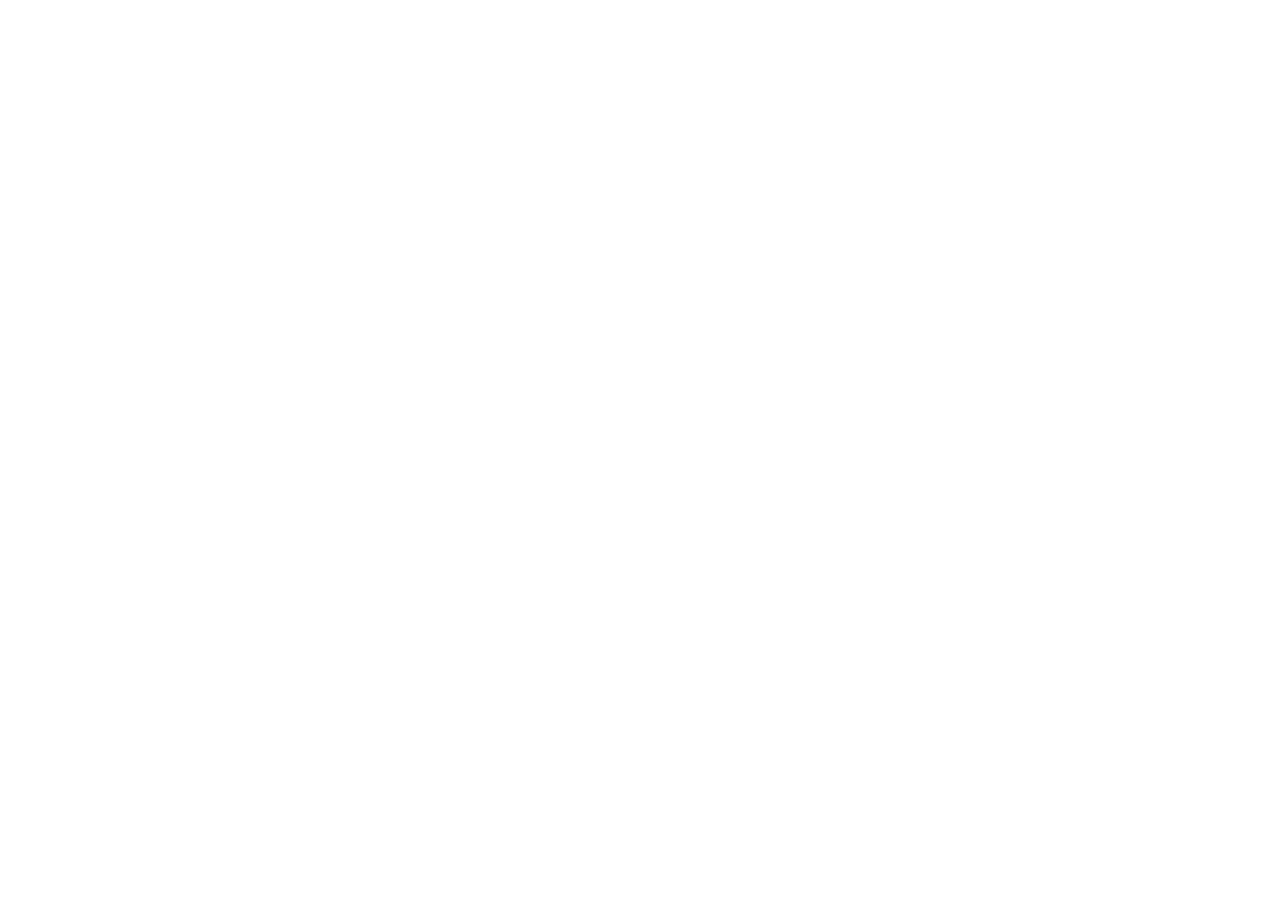
==== index.html @ a7167215 "Initial commit" ====
<!DOCTYPE html>
<html lang="en">
<head>
    <meta charset="UTF-8">
    <meta http-equiv="X-UA-Compatible" content="IE=edge">
    <meta name="viewport" content="width=device-width, initial-scale=1.0">
    <title>Document</title>
</head>
<body>
    
</body>
</html>
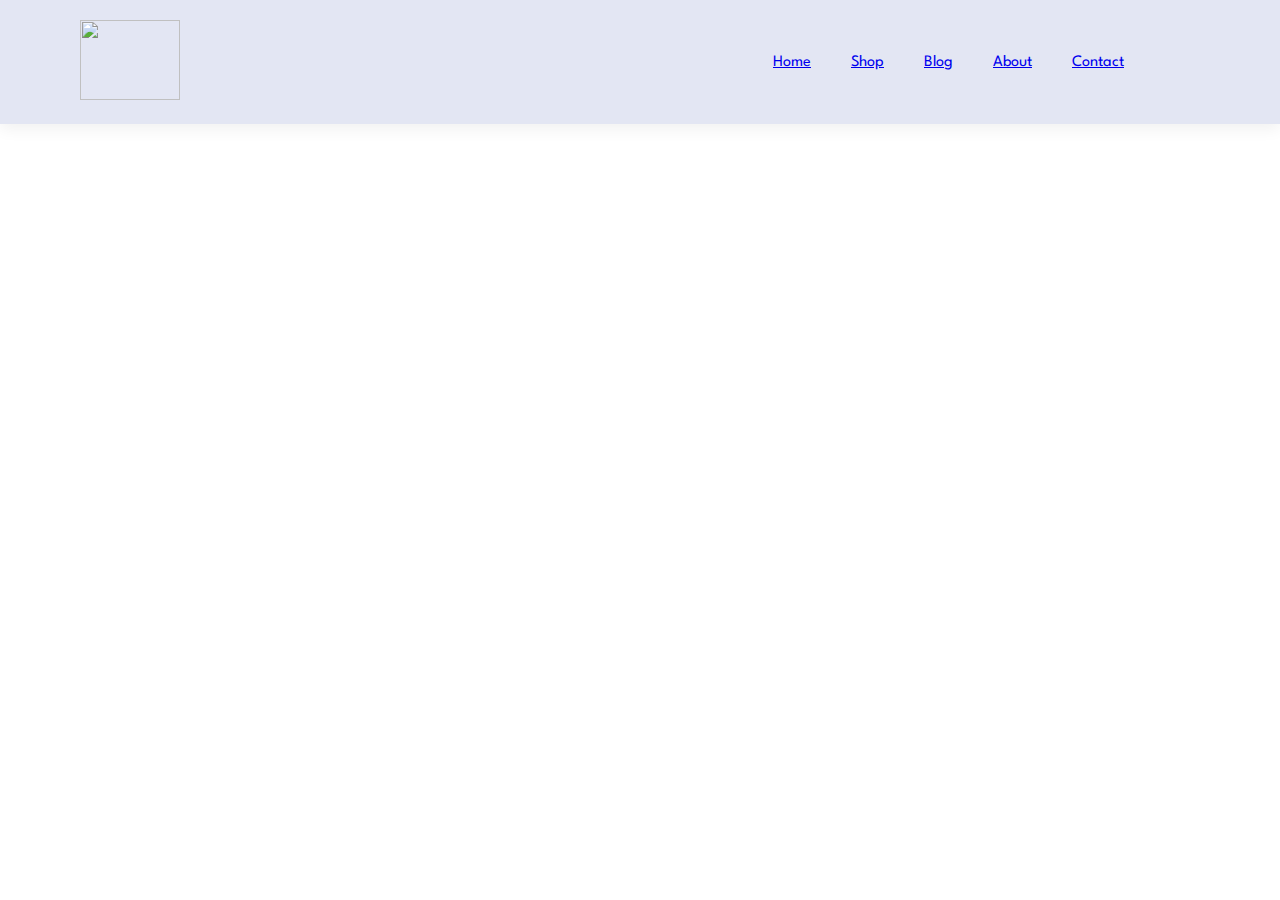
==== commit 12f374d0: "creating navbar" ====
--- a/index.html
+++ b/index.html
@@ -4,9 +4,30 @@
     <meta charset="UTF-8">
     <meta http-equiv="X-UA-Compatible" content="IE=edge">
     <meta name="viewport" content="width=device-width, initial-scale=1.0">
-    <title>Document</title>
+    <title>Dorper's World Ecommerce</title>
+    <link rel="stylesheet" href="https://pro.fontawesome.com/releases/v5.10.0/css/all.css" />
+    <link rel="stylesheet" href="style.css">
 </head>
 <body>
+
+    <section id="header">
+        <a href="#"><img src="/home/rono/dorper/images/logo.jpg" class="logo" width="100px" height="80px" alt=""></a>
+        <div>
+            <ul id="navbar">
+                <li><a class="active" href="index.html">Home</a></li>
+                <li><a href="shop.html">Shop</a></li>
+                <li><a href="blog.html">Blog</a></li>
+                <li><a href="about.html">About</a></li>
+                <li><a href="contact.html">Contact</a></li>
+                <li><a href="cart.html"> <i class="far fa-shopping-bag"></i></a></li>
+
+            </ul>
+        </div>
+    </section>
+
+  
+
+    <script src="script.js"></script>
     
 </body>
 </html>--- a/style.css
+++ b/style.css
@@ -0,0 +1,92 @@
+@import url('https://fonts.googleapis.com/css2?family=Spartan:wght@100;200;300;400;500;600;700;800;900&display=swap');
+* {
+    margin: 0;
+    padding: 0;
+    box-sizing: border-box;
+    font-family: 'Spartan', sans-serif;
+}
+
+h1 {
+    font-size: 50px;
+    line-height: 64px;
+    color: #222;
+}
+
+h2 {
+    font-size: 46px;
+    line-height: 54px;
+    color: #222;
+}
+
+h4 {
+    font-size: 20px;
+    color: #222;
+}
+
+h6 {
+    font-weight: 700;
+    font-size: 12px;
+}
+
+p {
+    font-size: 16px;
+    color: #465b52;
+    margin: 15px 0 20px 0;
+}
+
+.section-p1 {
+    padding: 40px 80px;
+}
+
+.section-m1 {
+    margin: 40px 0;
+}
+
+body {
+    width: 100%;
+}
+
+/* Header Start. */
+
+#header{
+    display: flex;
+    align-items: center;
+    justify-content: space-between;
+    padding: 20px 80px;
+    background: #e3e6f3;
+    box-shadow: 0 5px 15px rgba(0, 0, 0, 0.06);
+}
+
+#navbar{
+    display: flex;
+    align-items: center;
+    justify-content: center;
+}
+
+#navbar li {
+    list-style: none;
+    padding: 0 20px;
+}
+
+navbar li a{
+    text-decoration: none;
+    font-size: 16px;
+    font-weight: 600;
+    color: #1a1a1a;
+    transition: 0.3s ease;
+}
+
+#navbar li a:hover,
+navbar li a.active {
+    color: #088178;
+}
+
+/* Home Page */
+
+/* Shop Page */
+
+/* Single Product */
+
+/* Blog Page */
+
+/* About Page */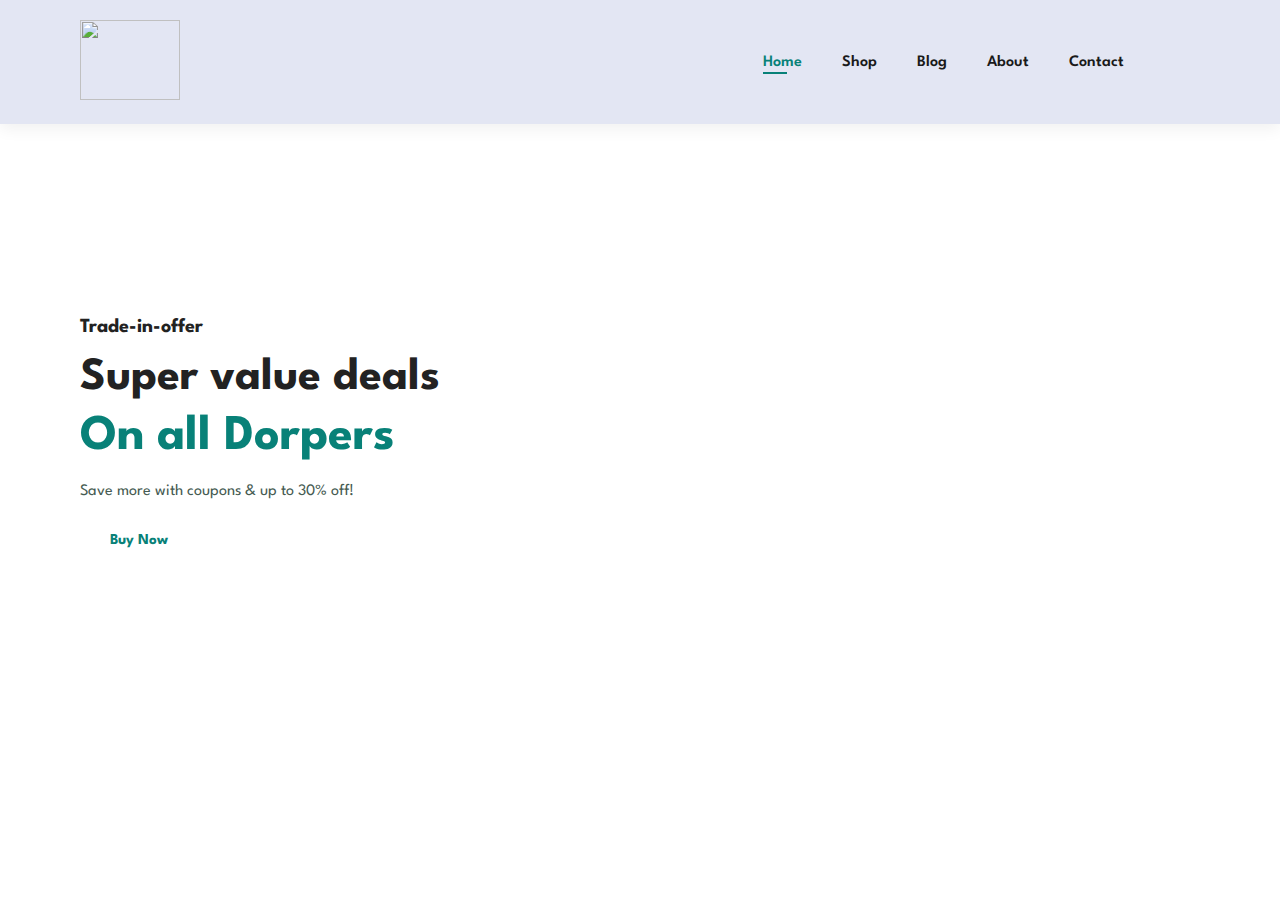
==== commit 7729be97: "creating navbar" ====
--- a/index.html
+++ b/index.html
@@ -25,6 +25,14 @@
         </div>
     </section>
 
+    <section id="hero">
+        <h4>Trade-in-offer</h4>
+        <h2>Super value deals</h2>
+        <h1>On all Dorpers</h1>
+        <p>Save more with coupons & up to 30% off! </p>
+        <button>Buy Now</button>
+    </section>
+
   
 
     <script src="script.js"></script>
--- a/style.css
+++ b/style.css
@@ -66,9 +66,10 @@
 #navbar li {
     list-style: none;
     padding: 0 20px;
+    position: relative;
 }
 
-navbar li a{
+#navbar li a{
     text-decoration: none;
     font-size: 16px;
     font-weight: 600;
@@ -77,16 +78,62 @@
 }
 
 #navbar li a:hover,
-navbar li a.active {
+#navbar li a.active { 
     color: #088178;
 }
 
+#navbar li a.active::after,
+#navbar li a:hover::after {
+    content: "";
+    width: 30%;
+    height: 2px;
+    background: #088178;
+    position: absolute;
+    bottom: -4px;
+    left: 20px;
+}
+
 /* Home Page */
+
+#hero {
+    background-image: url(/home/rono/dorper/images/savanah.jpeg);
+    height: 70vh;
+    width: 100%;
+    background-size: cover;
+    background-position: top 25% right 0;
+    padding: 0 80px;
+    display: flex;
+    flex-direction: column;
+    align-items: flex-start;
+    justify-content: center;
+}
+
+#hero h4 {
+    padding-bottom: 15px;   
+}
+
+#hero h1{
+    color: #088178;
+}
+
+#hero button{
+    background-image: url(/home/rono/dorper/images/button-bg.jpeg);
+    background-color: transparent; 
+    color: #088178; 
+    border: 0;
+    padding: 14px 30px 14px 30px;
+    background-repeat: no-repeat;
+    cursor: pointer;
+    font-weight: 700;
+    font-size: 15px;
+    
+}
 
 /* Shop Page */
 
 /* Single Product */
 
+
 /* Blog Page */
 
 /* About Page */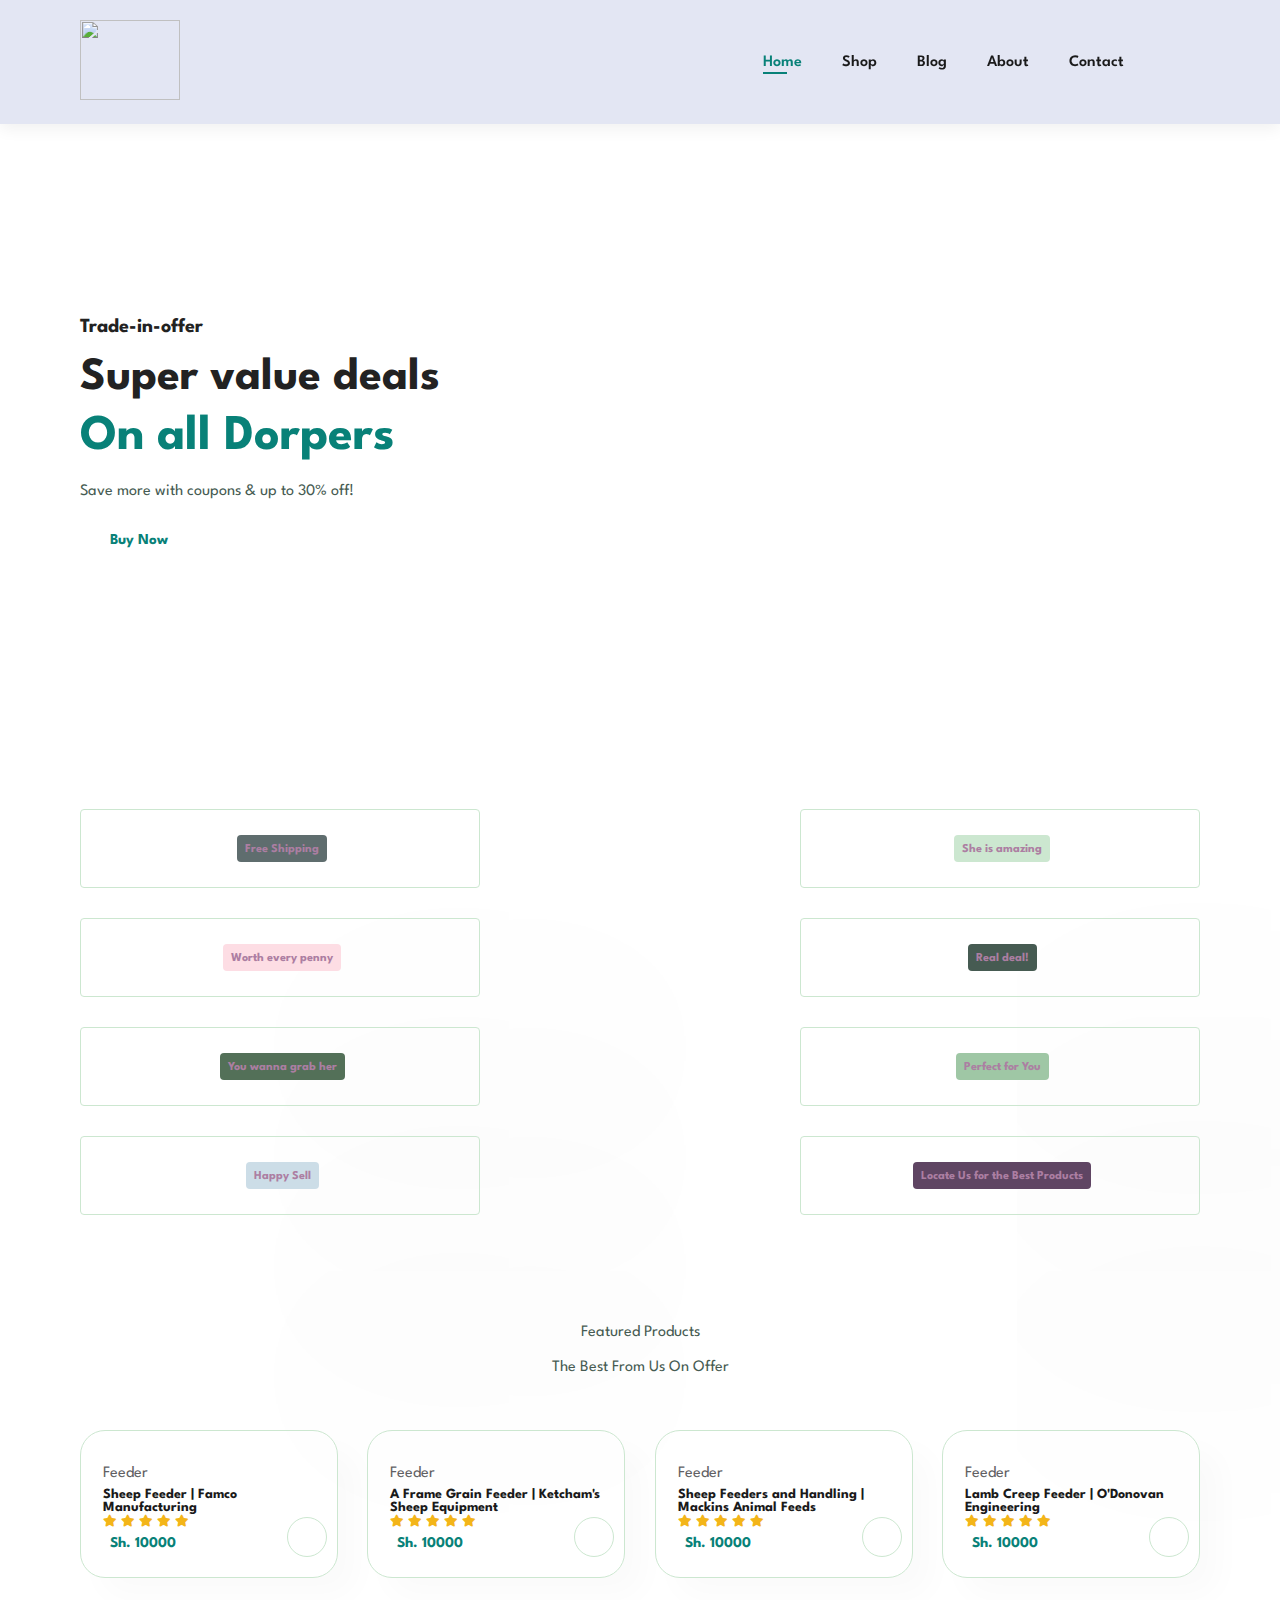
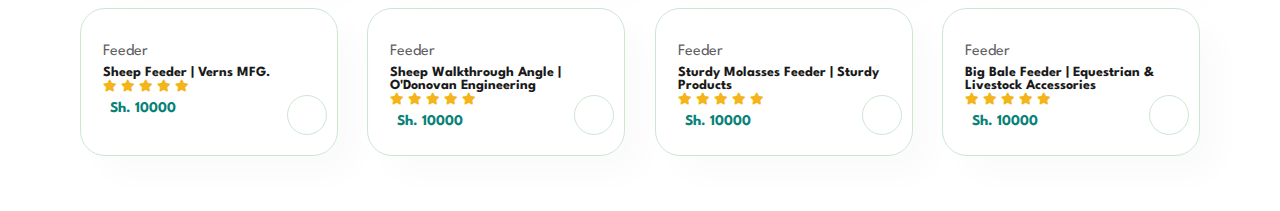
==== commit fbcc4930: "added more products to the homepage" ====
--- a/index.html
+++ b/index.html
@@ -8,10 +8,10 @@
     <link rel="stylesheet" href="https://pro.fontawesome.com/releases/v5.10.0/css/all.css" />
     <link rel="stylesheet" href="style.css">
 </head>
-<body>
+<body class="font-gotham-rounded font-light">
 
     <section id="header">
-        <a href="#"><img src="/home/rono/dorper/images/logo.jpg" class="logo" width="100px" height="80px" alt=""></a>
+        <a href="#"><img src="/home/rono/dorper/images/features/d4.jpeg" class="logo" width="100px" height="80px" alt=""></a>
         <div>
             <ul id="navbar">
                 <li><a class="active" href="index.html">Home</a></li>
@@ -32,8 +32,178 @@
         <p>Save more with coupons & up to 30% off! </p>
         <button>Buy Now</button>
     </section>
-
-  
+    
+    <section id="feature" class="section-p1">
+        <div class="fe-box">
+            <img src="images/features/d1.jpg" alt="">
+            <h6>Free Shipping</h6>
+        </div>
+
+        <div class="fe-box">
+            <img src="images/features/d2.jpg" alt="">
+            <h6>She is amazing</h6>
+        </div>
+
+        <div class="fe-box">
+            <img src="images/features/d3.jpg" alt="">
+            <h6>Worth every penny</h6>
+        </div>
+
+        <div class="fe-box">
+            <img src="images/features/d4.jpeg" alt="">
+            <h6>Real deal!</h6>
+        </div>
+
+        <div class="fe-box">
+            <img src="images/features/d5.jpeg" alt="">
+            <h6>You wanna grab her</h6>
+        </div>
+
+        <div class="fe-box">
+            <img src="images/features/d6.jpeg" alt="">
+            <h6>Perfect for You</h6>
+        </div>
+            
+        <div class="fe-box">
+            <img src="images/features/g1.jpg" alt="">
+            <h6>Happy Sell</h6>
+        </div>
+        
+        <div class="fe-box">
+            <img src="images/features/f1.jpg" alt="">
+            <h6>Locate Us for the Best Products</h6>
+        </div>
+    </section>
+    
+    <section id="product1" class="section-p1">
+        <p>Featured Products</p>
+        <p>The Best From Us On Offer</p>
+        <div class="pro-container">
+            <div class="pro">
+                <img src="images/products/p1.jpeg" alt="">
+                <div class="des">
+                    <span>Feeder</span>
+                    <h5>Sheep Feeder | Famco Manufacturing</h5>
+                    <div class="star">
+                        <i class="fas fa-star"></i>
+                        <i class="fas fa-star"></i>
+                        <i class="fas fa-star"></i>
+                        <i class="fas fa-star"></i>
+                        <i class="fas fa-star"></i>
+                    </div>
+                    <h4>Sh. 10000</h4>
+                </div>
+                <a href="#"><i class="fas fa-shopping-cart cart"></i></a>
+            </div>
+            <div class="pro">
+                <img src="images/products/p2.jpeg" alt="">
+                <div class="des">
+                    <span>Feeder</span>
+                    <h5>A Frame Grain Feeder | Ketcham's Sheep Equipment</h5>
+                    <div class="star">
+                        <i class="fas fa-star"></i>
+                        <i class="fas fa-star"></i>
+                        <i class="fas fa-star"></i>
+                        <i class="fas fa-star"></i>
+                        <i class="fas fa-star"></i>
+                    </div>
+                    <h4>Sh. 10000</h4>
+                </div>
+                <a href="#"><i class="fas fa-shopping-cart cart"></i></a>
+            </div>            <div class="pro">
+                <img src="images/products/p3.jpeg" alt="">
+                <div class="des">
+                    <span>Feeder</span>
+                    <h5>Sheep Feeders and Handling | Mackins Animal Feeds</h5>
+                    <div class="star">
+                        <i class="fas fa-star"></i>
+                        <i class="fas fa-star"></i>
+                        <i class="fas fa-star"></i>
+                        <i class="fas fa-star"></i>
+                        <i class="fas fa-star"></i>
+                    </div>
+                    <h4>Sh. 10000</h4>
+                </div>
+                <a href="#"><i class="fas fa-shopping-cart cart"></i></a>
+            </div>            <div class="pro">
+                <img src="images/products/p4.jpeg" alt="">
+                <div class="des">
+                    <span>Feeder</span>
+                    <h5>Lamb Creep Feeder | O'Donovan Engineering</h5>
+                    <div class="star">
+                        <i class="fas fa-star"></i>
+                        <i class="fas fa-star"></i>
+                        <i class="fas fa-star"></i>
+                        <i class="fas fa-star"></i>
+                        <i class="fas fa-star"></i>
+                    </div>
+                    <h4>Sh. 10000</h4>
+                </div>
+                <a href="#"><i class="fas fa-shopping-cart cart"></i></a>
+            </div>            <div class="pro">
+                <img src="images/products/p5.jpeg" alt="">
+                <div class="des">
+                    <span>Feeder</span>
+                    <h5>Sheep Feeder | Verns MFG.</h5>
+                    <div class="star">
+                        <i class="fas fa-star"></i>
+                        <i class="fas fa-star"></i>
+                        <i class="fas fa-star"></i>
+                        <i class="fas fa-star"></i>
+                        <i class="fas fa-star"></i>
+                    </div>
+                    <h4>Sh. 10000</h4>
+                </div>
+                <a href="#"><i class="fas fa-shopping-cart cart"></i></a>
+            </div>            <div class="pro">
+                <img src="images/products/p6.jpeg" alt="">
+                <div class="des">
+                    <span>Feeder</span>
+                    <h5>Sheep Walkthrough Angle | O'Donovan Engineering</h5>
+                    <div class="star">
+                        <i class="fas fa-star"></i>
+                        <i class="fas fa-star"></i>
+                        <i class="fas fa-star"></i>
+                        <i class="fas fa-star"></i>
+                        <i class="fas fa-star"></i>
+                    </div>
+                    <h4>Sh. 10000</h4>
+                </div>
+                <a href="#"><i class="fas fa-shopping-cart cart"></i></a>
+            </div>            <div class="pro">
+                <img src="images/products/p7.jpeg" alt="">
+                <div class="des">
+                    <span>Feeder</span>
+                    <h5>Sturdy Molasses Feeder | Sturdy Products</h5>
+                    <div class="star">
+                        <i class="fas fa-star"></i>
+                        <i class="fas fa-star"></i>
+                        <i class="fas fa-star"></i>
+                        <i class="fas fa-star"></i>
+                        <i class="fas fa-star"></i>
+                    </div>
+                    <h4>Sh. 10000</h4>
+                </div>
+                <a href="#"><i class="fas fa-shopping-cart cart"></i></a>
+            </div>            <div class="pro">
+                <img src="images/products/p8.jpeg" alt="">
+                <div class="des">
+                    <span>Feeder</span>
+                    <h5>Big Bale Feeder | Equestrian & Livestock Accessories</h5>
+                    <div class="star">
+                        <i class="fas fa-star"></i>
+                        <i class="fas fa-star"></i>
+                        <i class="fas fa-star"></i>
+                        <i class="fas fa-star"></i>
+                        <i class="fas fa-star"></i>
+                    </div>
+                    <h4>Sh. 10000</h4>
+                </div>
+                <a href="#"><i class="fas fa-shopping-cart cart"></i></a>
+            </div>
+        </div>
+    </section>
+
 
     <script src="script.js"></script>
     
--- a/style.css
+++ b/style.css
@@ -44,6 +44,7 @@
 
 body {
     width: 100%;
+    align-items: center;
 }
 
 /* Header Start. */
@@ -55,6 +56,10 @@
     padding: 20px 80px;
     background: #e3e6f3;
     box-shadow: 0 5px 15px rgba(0, 0, 0, 0.06);
+    z-index: 999;
+    position: sticky;
+    top: 0;
+    left: 0;
 }
 
 #navbar{
@@ -96,7 +101,7 @@
 /* Home Page */
 
 #hero {
-    background-image: url(/home/rono/dorper/images/savanah.jpeg);
+    background-image: url(/home/rono/dorper/images/logo.jpg);
     height: 70vh;
     width: 100%;
     background-size: cover;
@@ -107,6 +112,7 @@
     align-items: flex-start;
     justify-content: center;
 }
+
 
 #hero h4 {
     padding-bottom: 15px;   
@@ -125,10 +131,140 @@
     background-repeat: no-repeat;
     cursor: pointer;
     font-weight: 700;
+    font-size: 15px;    
+}
+
+#feature {
+    display: flex;
+    align-items: center;
+    justify-content: space-between;
+    flex-wrap: wrap;
+    background-image: url(/home/rono/dorper/images/feature-bg.jpeg);
+    background-size: cover;
+}
+
+#feature .fe-box { 
+    width: 400px;
+    text-align: center;
+    padding: 25px 15px;
+    box-shadow: 200px 200px 250px rgba(0, 0, 0, 0.03);
+    border: 1px solid #cce7d0;
+    border-radius: 4px;
+    margin: 15px 0;
+}
+#feature .fe-box:hover{
+    box-shadow: 20px 20px 34px rgba(0, 0, 0, 0.03);
+} 
+#feature .fe-box img {
+    width: 100%;
+     
+} 
+
+#feature .fe-box h6 {
+    display: inline-block;
+    padding: 9px 8px 6px 8px;
+    line-height: 1;
+    border-radius: 4px;
+    color: #ac7ea2;
+    background-color: #5f6d6e;
+}
+
+#feature .fe-box:nth-child(2) h6{
+    background-color: #cce7d0;
+}
+
+#feature .fe-box:nth-child(3) h6{
+    background-color: #fddde4;
+}
+
+#feature .fe-box:nth-child(4) h6{ 
+    background-color: #465b52;
+}
+#feature .fe-box:nth-child(5) h6{
+    background-color: #537058;
+}
+#feature .fe-box:nth-child(6) h6{
+    background-color: #9fc7a5;
+}
+
+#feature .fe-box:nth-child(7) h6{
+    background-color: #ccdde7;
+}
+#feature .fe-box:nth-child(8) h6{
+    background-color: #5f4563;
+}
+
+#product1 {
+    text-align: center;
+}
+
+#product1 .pro-container {
+    display: flex;
+    justify-content: space-between;
+    padding-top: 20px;
+    flex-wrap: wrap;
+}
+
+#product1 .pro{
+    width: 23%;
+    min-width: 250px;
+    padding: 10px 12px;
+    border: 1px solid #cce7d0;
+    border-radius: 25px;
+    cursor: pointer;
+    box-shadow: 20px 20px 30px rgba(0, 0, 0, 0.02);
+    margin: 15px 0;
+    transition: 0.2s ease;
+    position: relative;
+}
+#product1 .pro:hover{
+    box-shadow: 20px 20px 30px rgba(0, 0, 0, 0.06);
+}
+
+#product1 .pro img {
+    width: 100%;
+    border-radius: 20px;
+}
+
+#product1 .pro .des{
+    text-align: start;
+    padding: 10px;
+}
+
+#product1 .pro .des span{
+    color: #606063;
+    font: 12px;
+}
+#product1 .pro .des h5{
+    padding-top: 7px;
+    color: #1a1a1a;
+    font-size: 14px;
+}
+
+#product1 .pro .des i {
+    font-size: 12px;
+    color: rgb(243, 181, 25);
+}
+
+#product1 .pro .des h4{
+    padding: 7px;
     font-size: 15px;
-    
-}
-
+    font-weight: 700;
+    color: #088178;
+}
+
+#product1 .pro .cart {
+    width: 40px;
+    height: 40px;
+    line-height: 40px;
+    border-radius: 50px;
+    font-weight: 500;
+    color: #088178;
+    border: 1px solid #cce7d0;
+    position: absolute;
+    bottom: 20px;
+    right: 10px; 
+}
 /* Shop Page */
 
 /* Single Product */
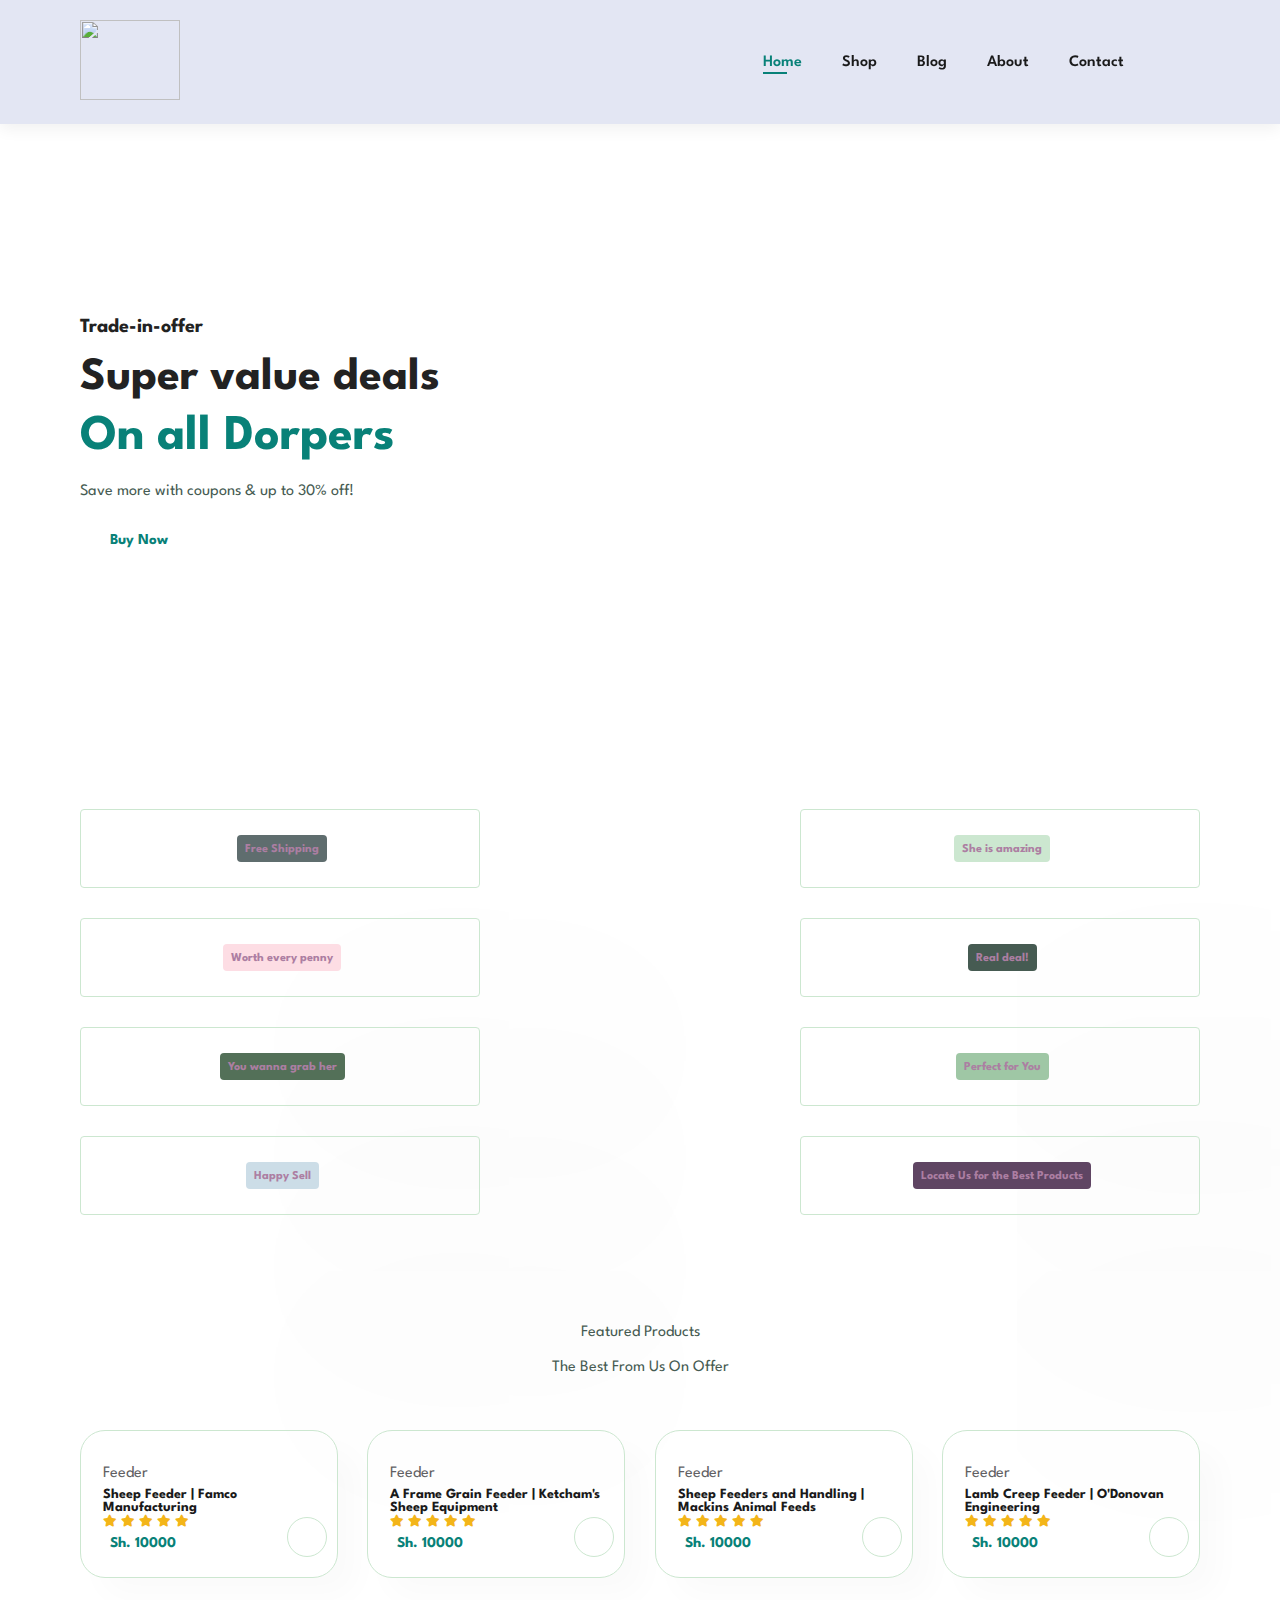
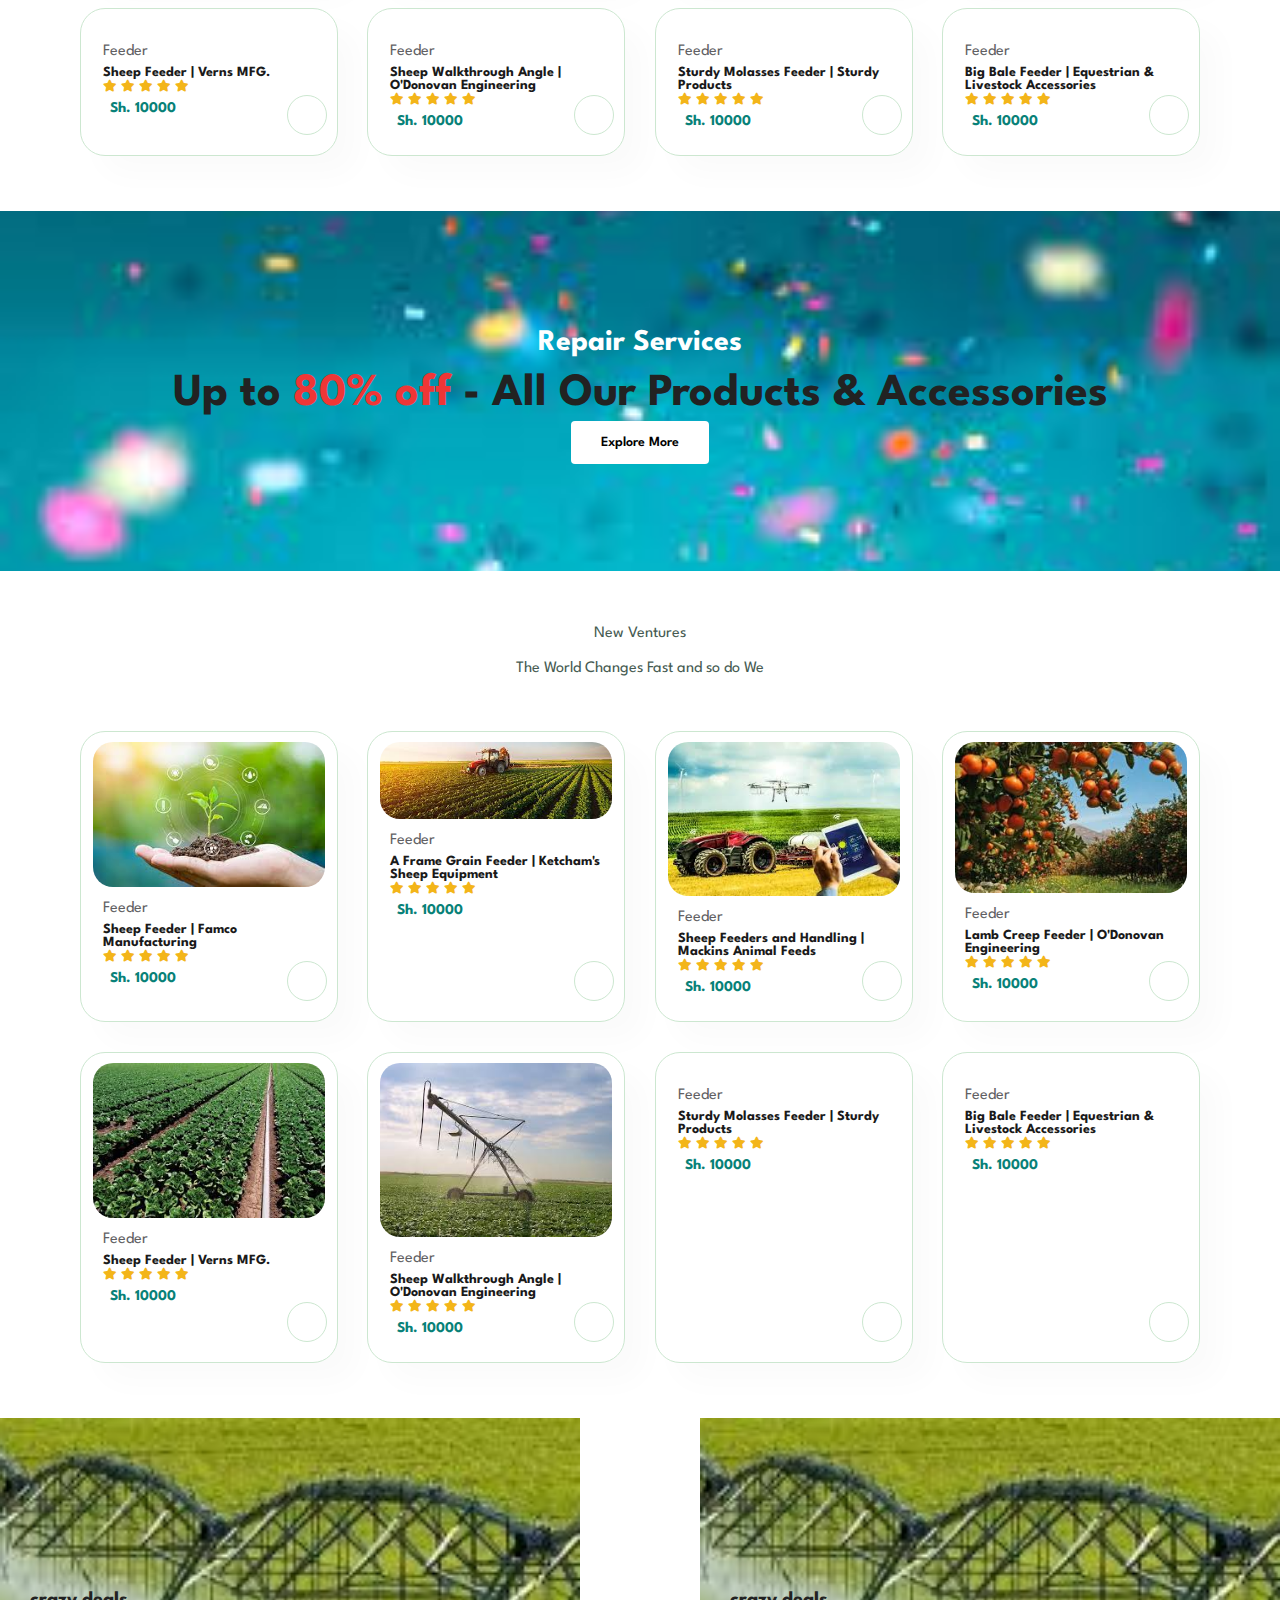
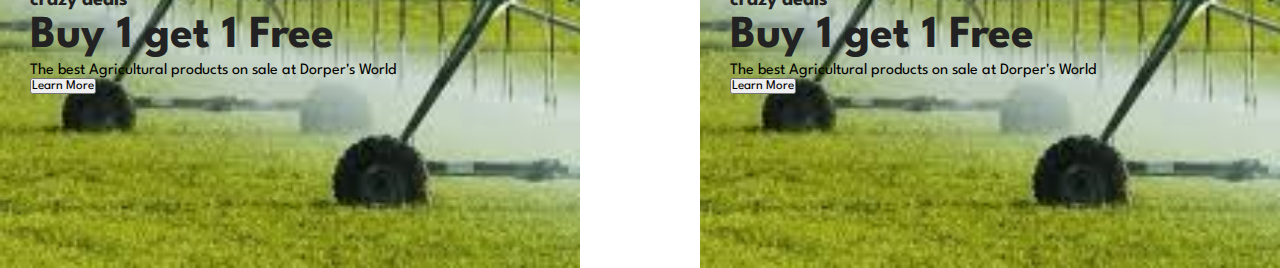
==== commit ef40f10f: "modified the new ventures section of the home page" ====
--- a/index.html
+++ b/index.html
@@ -204,6 +204,155 @@
         </div>
     </section>
 
+    <section id="banner" section-m1>
+        <h4>Repair Services</h4>
+        <h2>Up to <span>80% off </span>- All Our Products & Accessories</h2>
+        <button class="normal">Explore More</button>
+    </section>
+
+    <section id="product1" class="section-p1">
+    <p>New Ventures </p>
+    <p>The World Changes Fast and so do We</p>
+    <div class="pro-container">
+        <div class="pro">
+            <img src="images/new-ventures/n0.jpeg" alt="">
+            <div class="des">
+                <span>Feeder</span>
+                <h5>Sheep Feeder | Famco Manufacturing</h5>
+                <div class="star">
+                    <i class="fas fa-star"></i>
+                    <i class="fas fa-star"></i>
+                    <i class="fas fa-star"></i>
+                    <i class="fas fa-star"></i>
+                    <i class="fas fa-star"></i>
+                </div>
+                <h4>Sh. 10000</h4>
+            </div>
+            <a href="#"><i class="fas fa-shopping-cart cart"></i></a>
+        </div>
+        <div class="pro">
+            <img src="images/new-ventures/n1.jpeg" alt="">
+            <div class="des">
+                <span>Feeder</span>
+                <h5>A Frame Grain Feeder | Ketcham's Sheep Equipment</h5>
+                <div class="star">
+                    <i class="fas fa-star"></i>
+                    <i class="fas fa-star"></i>
+                    <i class="fas fa-star"></i>
+                    <i class="fas fa-star"></i>
+                    <i class="fas fa-star"></i>
+                </div>
+                <h4>Sh. 10000</h4>
+            </div>
+            <a href="#"><i class="fas fa-shopping-cart cart"></i></a>
+        </div>            <div class="pro">
+            <img src="images/new-ventures/n2.jpeg" alt="">
+            <div class="des">
+                <span>Feeder</span>
+                <h5>Sheep Feeders and Handling | Mackins Animal Feeds</h5>
+                <div class="star">
+                    <i class="fas fa-star"></i>
+                    <i class="fas fa-star"></i>
+                    <i class="fas fa-star"></i>
+                    <i class="fas fa-star"></i>
+                    <i class="fas fa-star"></i>
+                </div>
+                <h4>Sh. 10000</h4>
+            </div>
+            <a href="#"><i class="fas fa-shopping-cart cart"></i></a>
+        </div>            <div class="pro">
+            <img src="images/new-ventures/n3.jpeg" alt="">
+            <div class="des">
+                <span>Feeder</span>
+                <h5>Lamb Creep Feeder | O'Donovan Engineering</h5>
+                <div class="star">
+                    <i class="fas fa-star"></i>
+                    <i class="fas fa-star"></i>
+                    <i class="fas fa-star"></i>
+                    <i class="fas fa-star"></i>
+                    <i class="fas fa-star"></i>
+                </div>
+                <h4>Sh. 10000</h4>
+            </div>
+            <a href="#"><i class="fas fa-shopping-cart cart"></i></a>
+        </div>            <div class="pro">
+            <img src="images/new-ventures/n4.jpeg" alt="">
+            <div class="des">
+                <span>Feeder</span>
+                <h5>Sheep Feeder | Verns MFG.</h5>
+                <div class="star">
+                    <i class="fas fa-star"></i>
+                    <i class="fas fa-star"></i>
+                    <i class="fas fa-star"></i>
+                    <i class="fas fa-star"></i>
+                    <i class="fas fa-star"></i>
+                </div>
+                <h4>Sh. 10000</h4>
+            </div>
+            <a href="#"><i class="fas fa-shopping-cart cart"></i></a>
+        </div>            <div class="pro">
+            <img src="images/new-ventures/n5.jpeg" alt="">
+            <div class="des">
+                <span>Feeder</span>
+                <h5>Sheep Walkthrough Angle | O'Donovan Engineering</h5>
+                <div class="star">
+                    <i class="fas fa-star"></i>
+                    <i class="fas fa-star"></i>
+                    <i class="fas fa-star"></i>
+                    <i class="fas fa-star"></i>
+                    <i class="fas fa-star"></i>
+                </div>
+                <h4>Sh. 10000</h4>
+            </div>
+            <a href="#"><i class="fas fa-shopping-cart cart"></i></a>
+        </div>            <div class="pro">
+            <img src="images/products/p7.jpeg" alt="">
+            <div class="des">
+                <span>Feeder</span>
+                <h5>Sturdy Molasses Feeder | Sturdy Products</h5>
+                <div class="star">
+                    <i class="fas fa-star"></i>
+                    <i class="fas fa-star"></i>
+                    <i class="fas fa-star"></i>
+                    <i class="fas fa-star"></i>
+                    <i class="fas fa-star"></i>
+                </div>
+                <h4>Sh. 10000</h4>
+            </div>
+            <a href="#"><i class="fas fa-shopping-cart cart"></i></a>
+        </div>            <div class="pro">
+            <img src="images/products/p8.jpeg" alt="">
+            <div class="des">
+                <span>Feeder</span>
+                <h5>Big Bale Feeder | Equestrian & Livestock Accessories</h5>
+                <div class="star">
+                    <i class="fas fa-star"></i>
+                    <i class="fas fa-star"></i>
+                    <i class="fas fa-star"></i>
+                    <i class="fas fa-star"></i>
+                    <i class="fas fa-star"></i>
+                </div>
+                <h4>Sh. 10000</h4>
+            </div>
+            <a href="#"><i class="fas fa-shopping-cart cart"></i></a>
+        </div>
+    </div>
+</section>
+
+<section id="sm-banner" section-p1>
+    <div class="banner-box">
+        <h4>crazy deals</h4>
+        <h2>Buy 1 get 1 Free</h2>
+        <span>The best Agricultural products on sale at Dorper's World</span>
+        <button>Learn More</button>
+    </div>
+        <div class="banner-box">
+        <h4>crazy deals</h4>
+        <h2>Buy 1 get 1 Free</h2>
+        <span>The best Agricultural products on sale at Dorper's World</span>
+        <button>Learn More</button>
+    </div>
+</section>
 
     <script src="script.js"></script>
     
--- a/style.css
+++ b/style.css
@@ -40,6 +40,20 @@
 
 .section-m1 {
     margin: 40px 0;
+}
+
+button.normal {
+    font-size: 14px;
+    font-weight: 600;
+    padding: 15px 30px;
+    color: #000;
+    background-color: #fff;
+    border-radius: 4px;
+    cursor: pointer;
+    border: none;
+    outline: none;
+    transition: 0.2s;
+
 }
 
 body {
@@ -265,6 +279,52 @@
     bottom: 20px;
     right: 10px; 
 }
+#banner {
+    display: flex;
+    flex-direction: column;
+    justify-content: center;
+    align-items: center;
+    text-align: center;
+    background-image: url("images/banner-bg.jpeg");
+    background-size: cover;
+    width: 100%;
+    height: 40vh;
+    background-position: center;
+}
+
+#banner h4 {
+    color: #fff;
+    font-size: 30px;
+    padding: 10px 0;
+}
+
+#banner h2 span {
+    color: #ef3636;
+}
+
+#banner button:hover {
+    background-color: #088178;
+    color: #fff;
+}
+
+#sm-banner {
+    display: flex;
+    justify-content: space-between;
+    flex-wrap: wrap;
+}
+
+#sm-banner .banner-box{
+    display: flex;
+    flex-direction: column;
+    justify-content: center;
+    align-items: flex-start;
+    background-image: url("images/banner1-bg.jpeg");
+    min-width: 580px;
+    height: 50vh;
+    background-size: cover;
+    background-position: center;
+    padding: 30px;
+}
 /* Shop Page */
 
 /* Single Product */
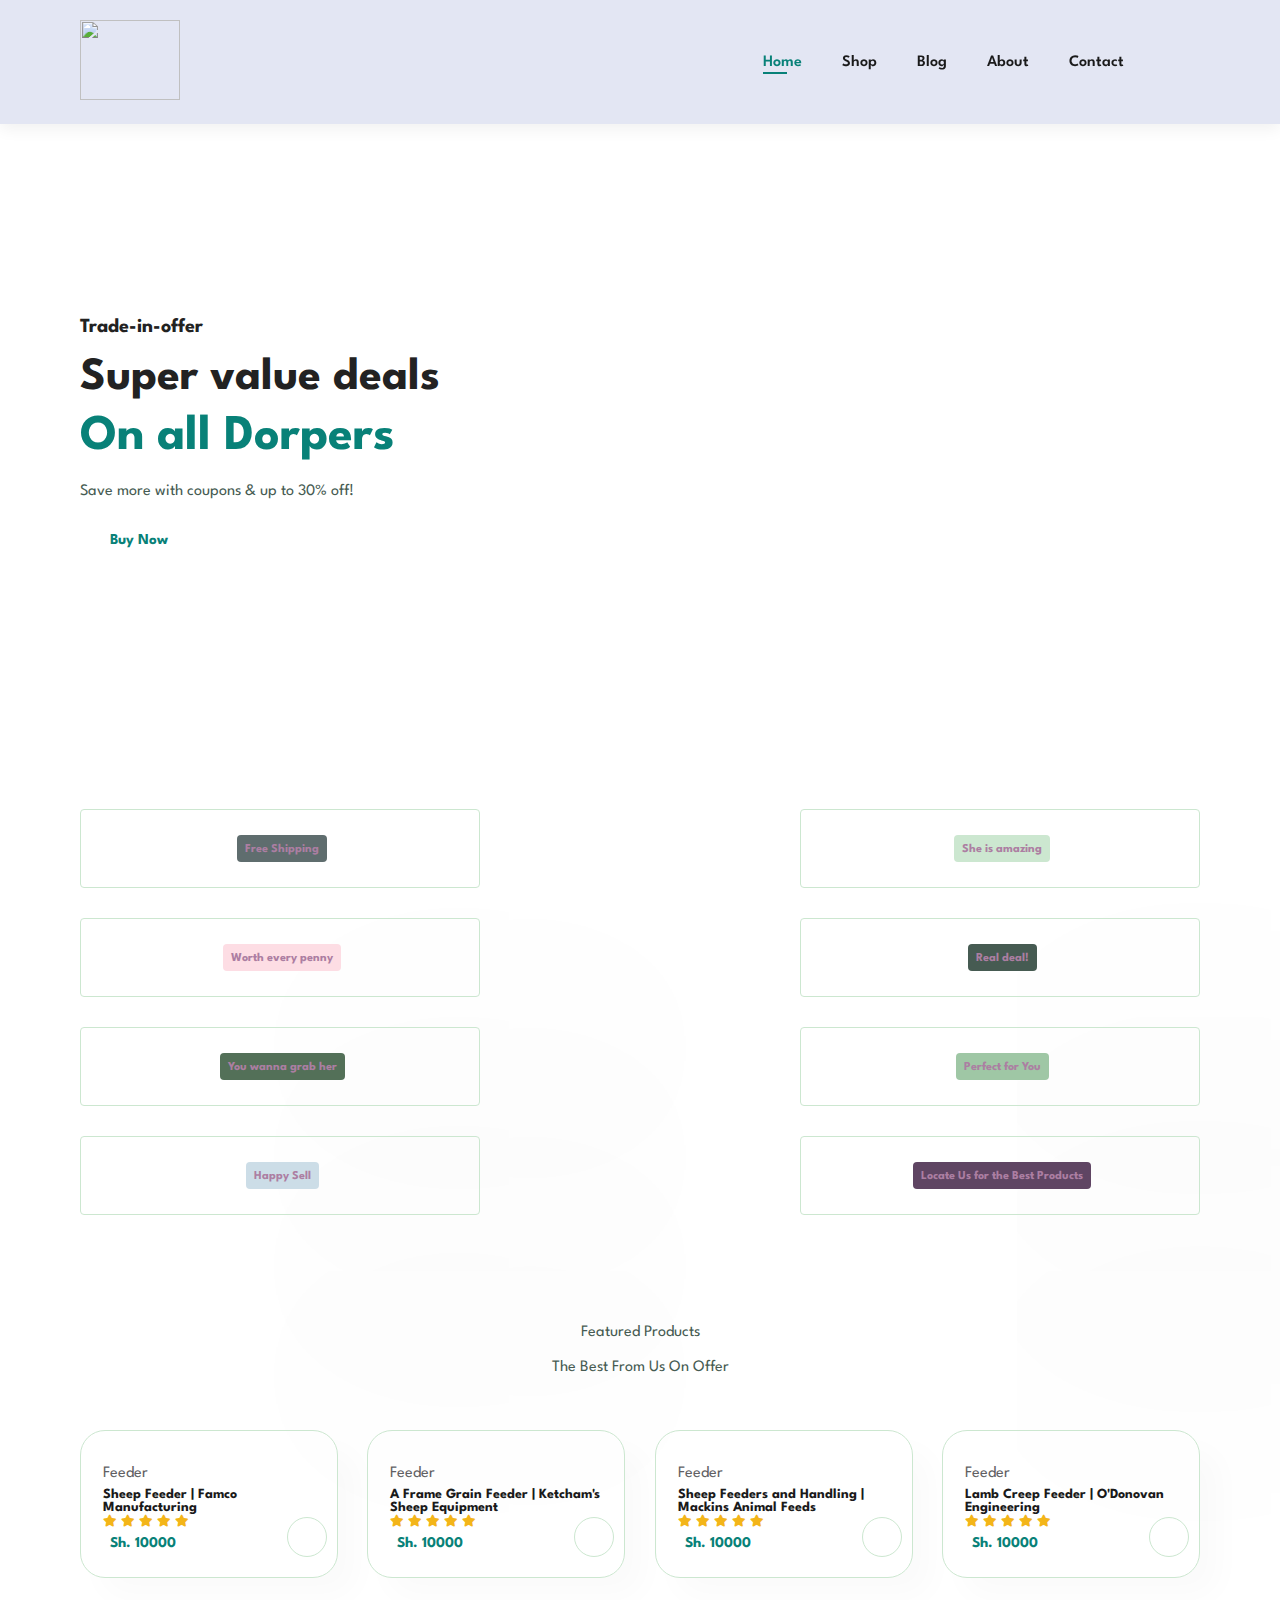
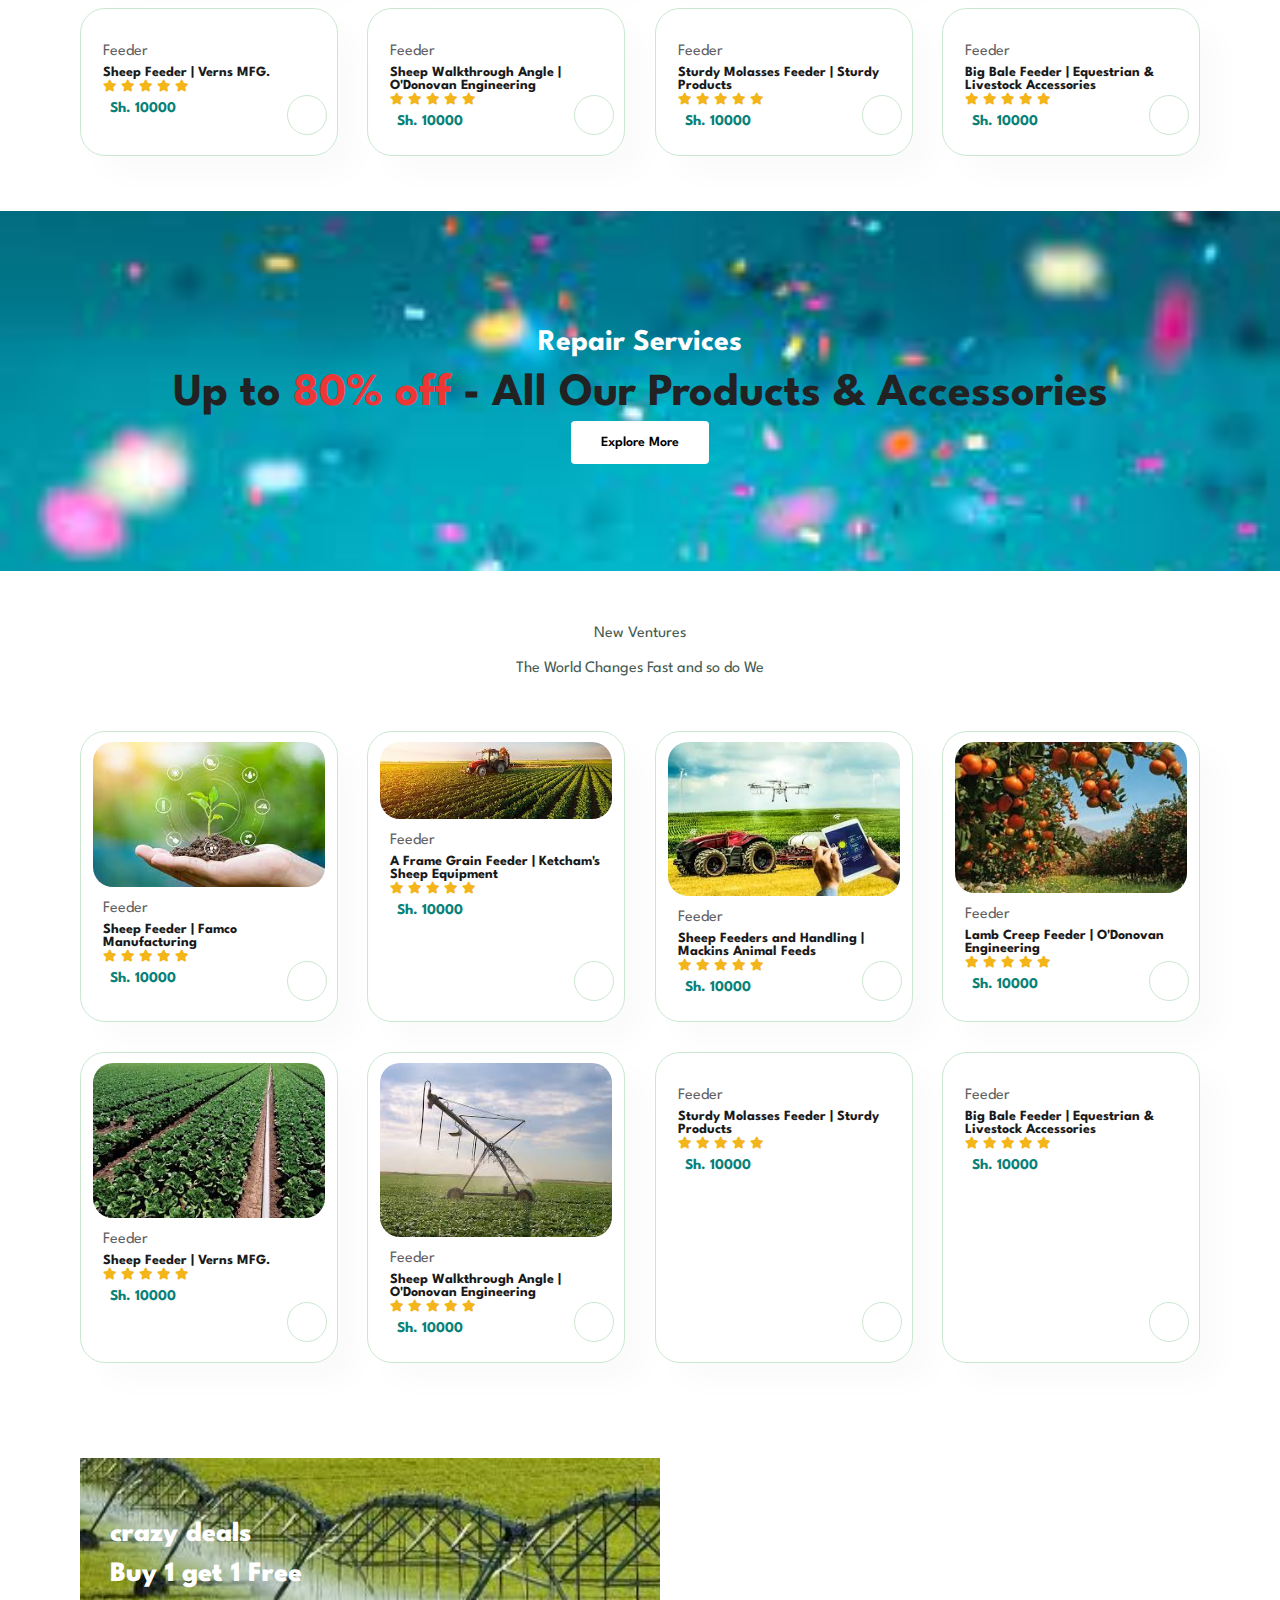
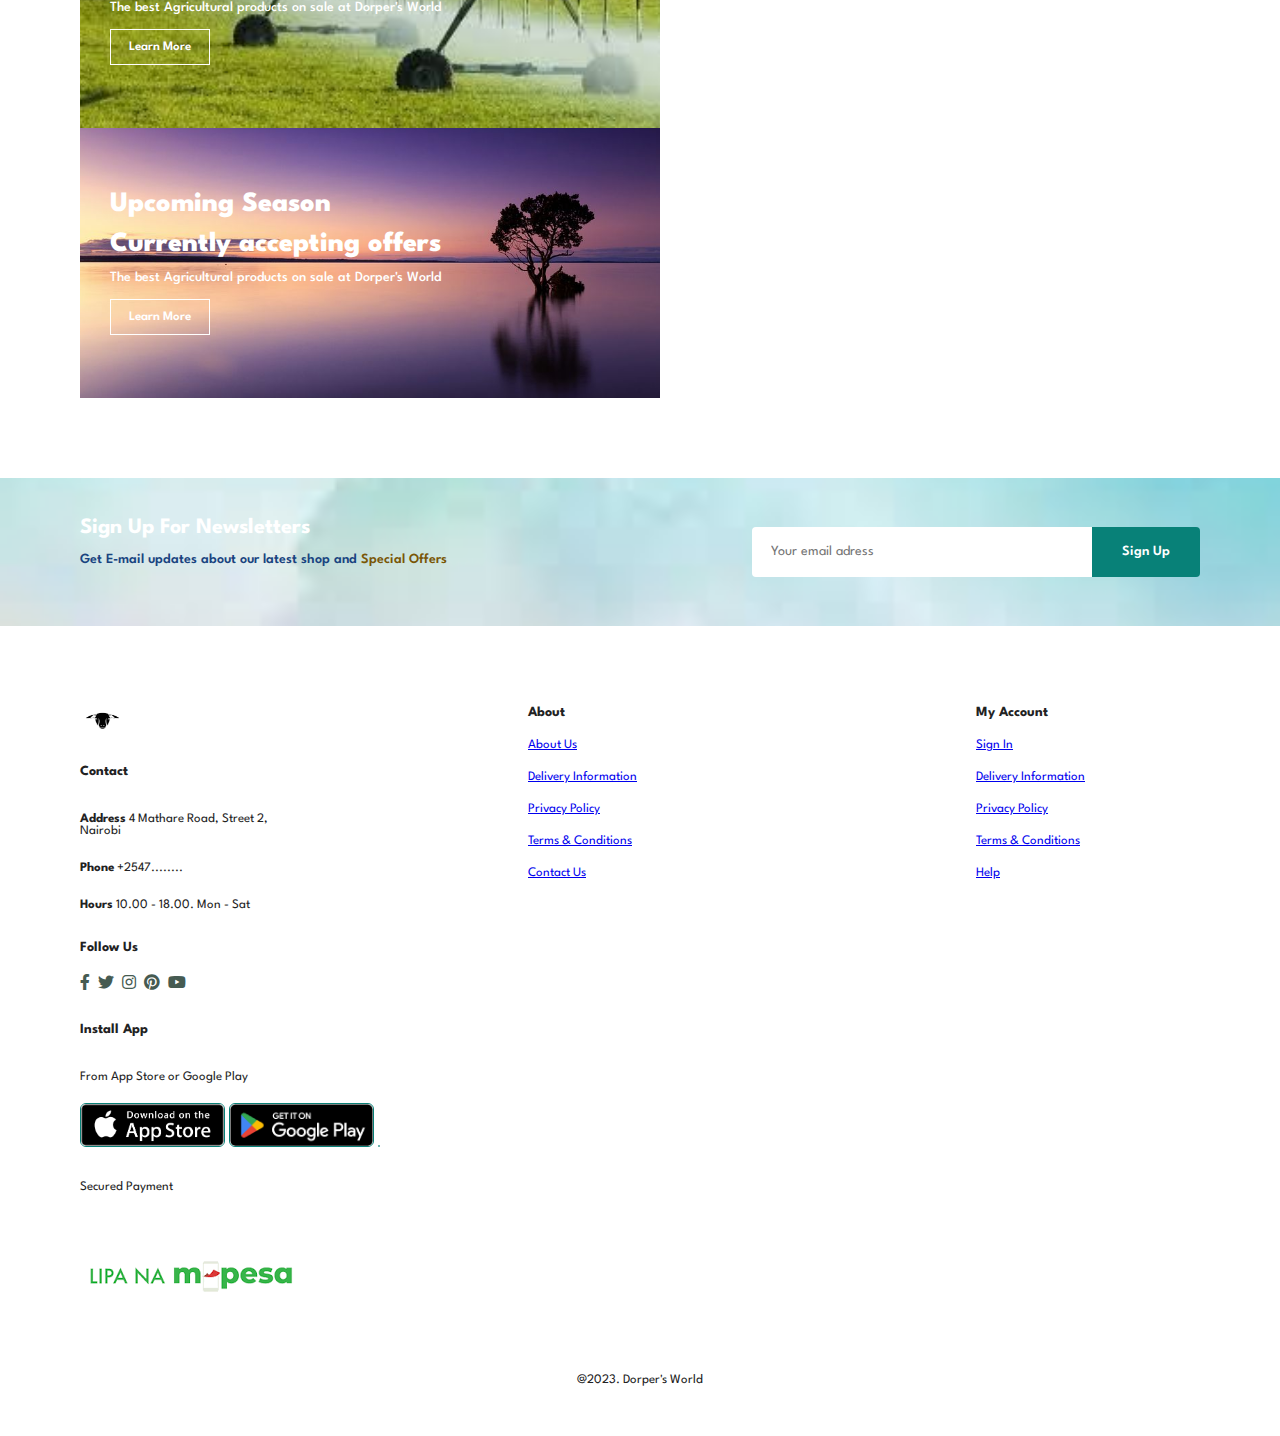
==== commit 24ee3a3e: "made the home page responisve to small media devices" ====
--- a/index.html
+++ b/index.html
@@ -19,9 +19,13 @@
                 <li><a href="blog.html">Blog</a></li>
                 <li><a href="about.html">About</a></li>
                 <li><a href="contact.html">Contact</a></li>
-                <li><a href="cart.html"> <i class="far fa-shopping-bag"></i></a></li>
-
+                <li><a id="lg-bag" href="cart.html"> <i class="far fa-shopping-bag"></i></a></li>
+                <a href="#" id="close"><i class="far fa-times"></i></a>
             </ul>
+        </div>
+        <div id="mobile">
+            <a href="cart.html"> <i class="far fa-shopping-bag"></i></a>
+             <i id="bar" class="fas fa-outdent"></i>
         </div>
     </section>
 
@@ -339,21 +343,84 @@
     </div>
 </section>
 
-<section id="sm-banner" section-p1>
+<section id="sm-banner" class="section-p1">
     <div class="banner-box">
         <h4>crazy deals</h4>
         <h2>Buy 1 get 1 Free</h2>
         <span>The best Agricultural products on sale at Dorper's World</span>
-        <button>Learn More</button>
-    </div>
-        <div class="banner-box">
-        <h4>crazy deals</h4>
-        <h2>Buy 1 get 1 Free</h2>
+        <button class="white">Learn More</button>
+    </div>
+        <div class="banner-box banner-box2">
+        <h4>Upcoming Season</h4>
+        <h2>Currently accepting offers</h2>
         <span>The best Agricultural products on sale at Dorper's World</span>
-        <button>Learn More</button>
+        <button class="white">Learn More</button>
     </div>
 </section>
 
+<section id="newsletter" class="section-p1 section-m1">
+    <div class="newstext">
+        <h4>Sign Up For Newsletters</h4>
+        <p>Get E-mail updates about our latest shop and <span>Special Offers</span></p>
+    </div>
+    <div class="form">
+        <input type="text" placeholder="Your email adress">
+        <button class="normal">Sign Up</button>
+    </div>
+</section>
+
+<footer class="section-p1">
+    <div class="col">
+        <img class="logo1" src="images/footer.png" alt="">
+        <h4>Contact</h4>
+        <p><strong>Address</strong> 4 Mathare Road, Street 2, Nairobi</p>
+        <p><strong>Phone</strong> +2547........</p>
+        <p><strong>Hours</strong> 10.00 - 18.00. Mon - Sat</p>
+            <div class="follow">
+                <h4>Follow Us</h4>
+                <div class="icon">
+                    <i class="fab fa-facebook-f"></i>
+                    <i class="fab fa-twitter"></i>
+                    <i class="fab fa-instagram"></i>
+                    <i class="fab fa-pinterest"></i>
+                    <i class="fab fa-youtube"></i>
+                </div>
+            </div>
+    </div>
+
+    <div class="col">
+        <h4>About</h4>
+        <a href="#">About Us</a>
+        <a href="#">Delivery Information</a>
+        <a href="#">Privacy Policy</a>
+        <a href="#">Terms & Conditions</a>
+        <a href="#">Contact Us</a>
+    </div>
+
+    <div class="col">
+        <h4>My Account</h4>
+        <a href="#">Sign In</a>
+        <a href="#">Delivery Information</a>
+        <a href="#">Privacy Policy</a>
+        <a href="#">Terms & Conditions</a>
+        <a href="#">Help</a>
+    </div>
+   <div class="install">
+    <h4>Install App</h4>
+    <p>From App Store or Google Play</p>
+    <div class="row">
+        <img src="images/appstore.png" alt="">
+        <img src="images/play.png" alt="">
+        <img src="" alt="">
+    </div>
+    <p>Secured Payment</p>
+    <img class="pay" src="images/pay1.png" alt="">
+   </div>
+
+   <div class="copyright">
+    <p>@2023. Dorper's World</p>
+   </div>
+</footer>
     <script src="script.js"></script>
     
 </body>
--- a/style.css
+++ b/style.css
@@ -53,6 +53,17 @@
     border: none;
     outline: none;
     transition: 0.2s;
+}
+button.white {
+    font-size: 13px;
+    font-weight: 600;
+    padding: 11px 18px;
+    color: #fff;
+    background-color: transparent;
+    cursor: pointer;
+    border: 1px solid #fff;
+    outline: none;
+    transition: 0.2s;
 
 }
 
@@ -112,6 +123,14 @@
     left: 20px;
 }
 
+#mobile {
+    display: none;
+    align-items: center;
+}
+
+#close {
+    display: none;
+}
 /* Home Page */
 
 #hero {
@@ -126,7 +145,6 @@
     align-items: flex-start;
     justify-content: center;
 }
-
 
 #hero h4 {
     padding-bottom: 15px;   
@@ -320,16 +338,316 @@
     align-items: flex-start;
     background-image: url("images/banner1-bg.jpeg");
     min-width: 580px;
-    height: 50vh;
+    height: 30vh;
     background-size: cover;
     background-position: center;
     padding: 30px;
 }
+
+#sm-banner .banner-box2{
+    background-image: url("images/banner-bg.jpg");
+}
+
+#sm-banner h4{
+    color: #fff;
+    font-size: 28px;
+    font-weight: 800;
+}
+
+#sm-banner h2{
+    color: #fff;
+    font-size: 28px;
+    font-weight: 800;
+}
+
+#sm-banner span{
+    color: #fff;
+    font-size: 14px;
+    font-weight: 500;
+    padding-bottom: 15px;
+}
+
+#sm-banner .banner-box:hover button {
+    background: #088178;
+    border: 1px solid; 
+}
+
+#newsletter{
+    display: flex;
+    justify-content: space-between;
+    flex-wrap: wrap;
+    align-items: center;
+    background-image: url("images/newsletter-bg.jpeg");
+    background-size: cover;
+    background-repeat: no-repeat;
+    background-position: 20% 30%;
+    background-color: #041e42;
+}
+
+#newsletter h4{
+    font-size: 22px;
+    font-weight: 700;
+    color: #ffffff;
+}
+
+#newsletter p{
+    font-size: 14px;
+    font-weight: 600;
+    color: #194480;
+}
+
+#newsletter p span{
+    color: #795606;
+}
+
+#newsletter .form {
+    display: flex;
+    width: 40%;
+}
+
+#newsletter input{
+    height: 3.125rem;
+    padding: 0 1.25em;
+    font-size: 14px;
+    width: 100%;
+    border: 1px solid transparent;
+    border-radius: 4px;
+    outline: none;
+    border-top-right-radius: 0;
+    border-bottom-right-radius: 0;
+}
+
+#newsletter button {
+    background-color: #088178;
+    color: #fff;
+    white-space: nowrap;
+    border-top-left-radius: 0;
+    border-bottom-left-radius: 0;
+}
+
+footer {
+    display: flex;
+    flex-wrap: wrap;
+    justify-content: space-between;
+}
+
+footer .col{
+    display: flex;
+    flex-direction: column;
+    align-items: flex-start;
+    margin-bottom: 20px;
+    width: 20%;
+}
+
+footer .logo1{
+    margin-bottom: 30px;
+    width: 20%;
+    height: 10%;
+}
+
+footer h4 {
+    font-size: 14px;
+    padding-bottom: 20px;
+}
+
+footer p {
+    font-size: 13px;
+    text-decoration: none;
+    color: #222;
+    margin-bottom: 10px;
+}
+
+footer a {
+    font-size: 13px;
+    padding-bottom: 20px;
+}
+
+footer .follow {
+    margin-top: 20px;
+}
+ footer .follow i {
+    color: #465b52;
+    padding-right: 4px;
+    cursor: pointer;
+ }
+
+ footer .install .row img {
+    border: 1px solid #088178;
+    border-radius: 6px;
+    width: 25%;
+ }
+
+footer .install img {
+    margin: 10px 0 15px 0;
+}
+
+footer .follow i:hover,
+footer a:hover {
+    color: #088178;
+}
+
+footer .copyright {
+    width: 100%;
+    text-align: center;
+}
+
 /* Shop Page */
 
 /* Single Product */
 
-
 /* Blog Page */
 
-/* About Page */+/* About Page */
+
+/* Start Media Query */
+
+@media (max-width:799px) {
+    .section-p1 {
+        padding: 40px 40px;
+    }
+
+    #navbar {
+        display: flex;
+        flex-direction: column;
+        align-items: flex-start;
+        justify-content: flex-start;
+        position: fixed;
+        top: 0;
+        right: -300px;
+        height: 100vh;
+        width: 300px;
+        background-color: #efe6f3;
+        box-shadow: 0 40px 60px rgba(0, 0, 0, 0.01);
+        padding: 80px 0 0 10px;
+        transition: 0.3s;
+    }
+
+    #navbar.active{
+        right: 0px;
+    }
+
+    #navbar li {
+        margin-bottom: 25px;
+    }
+
+    #mobile {
+        display: flex;
+        align-items: center;
+    }
+
+    #mobile i{
+        color: #1a1a1a;
+        font-size: 24px;
+        padding-left: 20px;
+    }
+
+    #close {
+        display: initial;
+        position: absolute;
+        top: 30px;
+        left: 30px;
+        color: #222;
+        font-size: 24px;
+    }
+
+    #lg-bag {
+        display: none;
+    }
+
+    #hero {
+        height: 70vh;
+        padding: 0 80px;
+        background-position: top 30% right 30%;
+    }
+
+    #feature {
+        justify-content: center;
+    }
+
+    #feature .fe-box {
+        margin: 15px 15px;
+    }
+
+    #product .pro-container {
+        justify-content: center;
+    }
+
+    #product1 .pro {
+        margin: 15px;
+    }
+    #feature .fe-box {
+        width: 40%;
+    }
+    
+    #banner {
+        height: 30vh;
+    }
+
+    #sm-banner .banner-box {
+        min-width: 100%;
+    }
+
+    #newsletter .form {
+        width: 70%;
+    }
+    #sm-banner {
+    display: flex;
+    justify-content: space-between;
+    flex-wrap: wrap;
+}
+}
+
+@media (max-width: 477px) {
+    #header {
+        padding: 10px 30px;
+    }
+    #hero {
+        padding: 0px 30px;
+        background-position: 55%;
+    }
+    h1 {
+        font-size: 38px;
+    }
+    h2 {
+        font-size: 32px;
+    }
+    #hero {
+        padding: 0 20px;
+        background-position: 55%;
+    }
+    #feature {
+        justify-content: space-between;
+    }
+    #feature .fe-box {
+        width: 155px;
+        margin: 0 0 15px 0;
+    }
+    #product1 .pro {
+        width: 100%;
+    }
+    #banner {
+        height: 40vh;
+    }
+    sm-banner .banner-box {
+        height: 40vh;
+    }
+    sm-banner .banner-box1 {
+        margin-top: 20px;
+    }
+    #banner3 {
+        padding: 0 20px;
+    }
+    #banner3 .banner-box {
+        width: 100%;
+    }
+
+    #newsletter {
+        width: 100%;
+    }
+    #newsletter .form {
+        width: 100%;
+    }
+    footer .copyright {
+        text-align: start;
+    }
+}